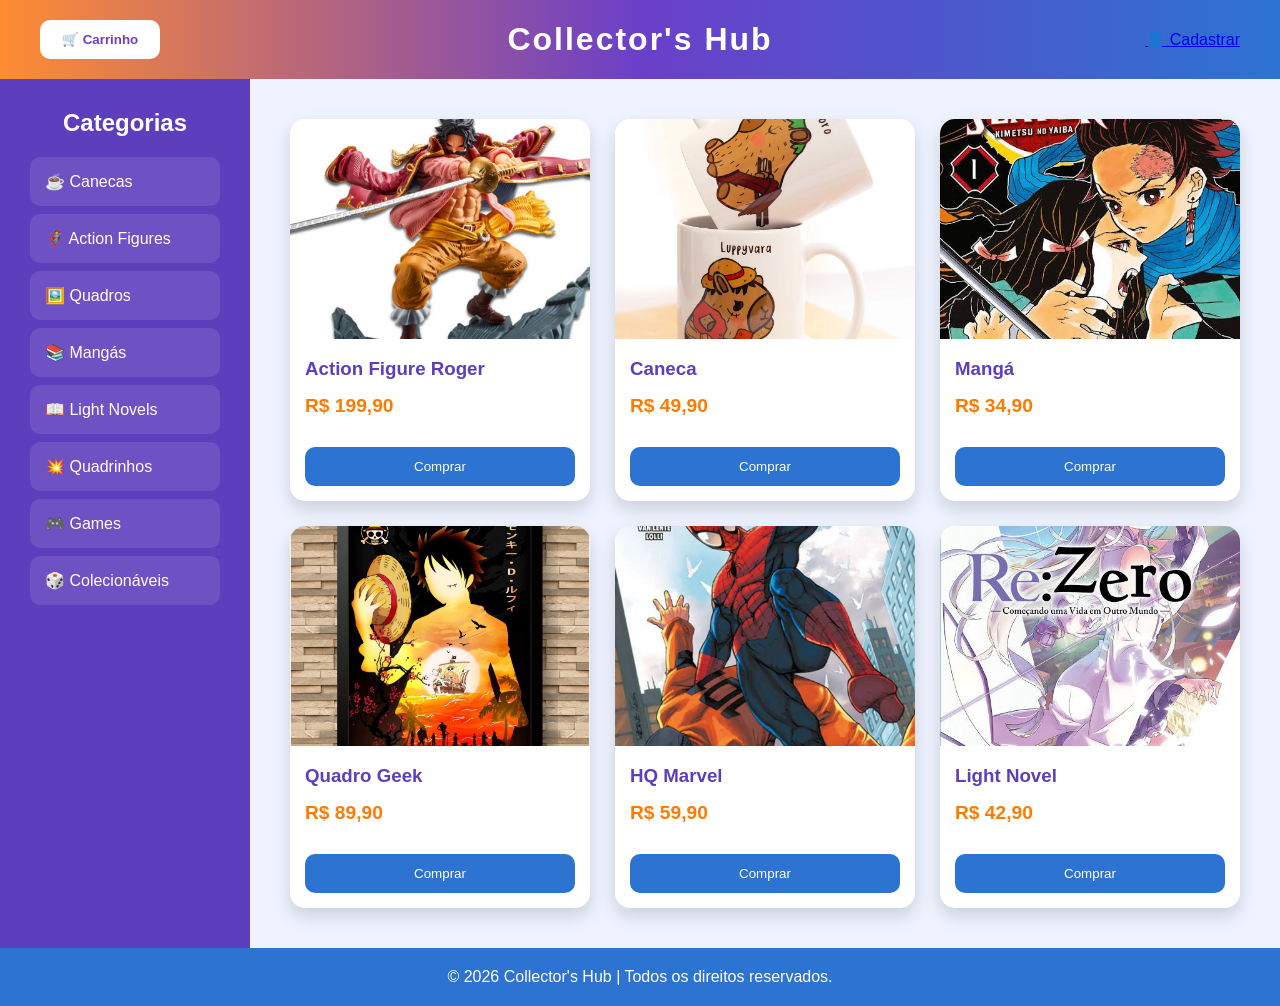
==== Nova pasta/index.html @ 6bdc7616 "Add files via upload" ====
<!DOCTYPE html>
<html lang="pt-BR">
<head>
    <meta charset="UTF-8">
    <meta name="viewport" content="width=device-width, initial-scale=1.0">
    <title>Collector's Hub</title>
    <link rel="stylesheet" href="style.css">
</head>
<body>

<header>

    <button class="btn">🛒 Carrinho</button>

    <div class="logo">
        <h1>Collector's Hub</h1>
    </div>

        <p class="botao_cadas"><a class="letra_botao_cadas" href="cadastro.html">👤 Cadastrar</a></p>

</header>

<div class="container">

    <aside>

        <h2>Categorias</h2>

        <ul>
            <li>☕ Canecas</li>
            <li>🦸 Action Figures</li>
            <li>🖼️ Quadros</li>
            <li>📚 Mangás</li>
            <li>📖 Light Novels</li>
            <li>💥 Quadrinhos</li>
            <li>🎮 Games</li>
            <li>🎲 Colecionáveis</li>
        </ul>

    </aside>

    <main>

        <div class="cards">

            <div class="card">
                <img src="imagens/rogério.png" class="imagem_produto" alt="">
                <h3>Action Figure Roger</h3>
                <p>R$ 199,90</p>
                <button>Comprar</button>
            </div>

            <div class="card">
                <img src="imagens/caneca.cappiece.webp" class="imagem_produto" alt="">
                <h3>Caneca </h3>
                <p>R$ 49,90</p>
                <button>Comprar</button>
            </div>

            <div class="card">
                <img src="imagens/mangá.ds.jpeg" class="imagem_produto" alt="">
                <h3>Mangá</h3>
                <p>R$ 34,90</p>
                <button>Comprar</button>
            </div>

            <div class="card">
                <img src="imagens/quadro.luffy.jpeg" class="imagem_produto" alt="">
                <h3>Quadro Geek</h3>
                <p>R$ 89,90</p>
                <button>Comprar</button>
            </div>

            <div class="card">
                <img src="imagens/miranha.webp" class="imagem_produto" alt="">
                <h3>HQ Marvel</h3>
                <p>R$ 59,90</p>
                <button>Comprar</button>
            </div>

            <div class="card">
                <img src="imagens/re_zero.jpeg" class="imagem_produto" alt="">
                <h3>Light Novel</h3>
                <p>R$ 42,90</p>
                <button>Comprar</button>
            </div>

        </div>

    </main>

</div>

<footer>

    <p>© 2026 Collector's Hub | Todos os direitos reservados.</p>

</footer>

</body>
</html>
---- Nova pasta/style.css ----
*{
    margin:0;
    padding:0;
    box-sizing:border-box;
    font-family:Arial, Helvetica, sans-serif;
}

body{
    background:#eef3ff;
}

/* HEADER */

header{

    background:linear-gradient(90deg,#ff8c32,#6b3fc9,#2c73d2);

    color:white;

    display:flex;

    justify-content:space-between;

    align-items:center;

    padding:20px 40px;

}

.logo{

    position:absolute;

    left:50%;

    transform:translateX(-50%);

}

.logo h1{

    font-size:2rem;

    letter-spacing:2px;

}

.btn{

    background:white;

    color:#6b3fc9;

    border:none;

    padding:12px 22px;

    border-radius:10px;

    cursor:pointer;

    font-weight:bold;

    transition:.3s;

}

.btn:hover{

    background:#ffb347;

    color:white;

}

/* CONTAINER */

.container{

    display:flex;

    min-height:85vh;

}

/* ASIDE */

aside{

    width:250px;

    background:#5d3ebd;

    color:white;

    padding:30px;

}

aside h2{

    margin-bottom:20px;

    text-align:center;

}

aside ul{

    list-style:none;

}

aside li{

    padding:15px;

    margin:8px 0;

    background:rgba(255,255,255,.1);

    border-radius:10px;

    cursor:pointer;

    transition:.3s;

}

aside li:hover{

    background:#ff8c32;

}

/* MAIN */

main{

    flex:1;

    padding:40px;

}

/* CARDS */

.cards{

    display:grid;

    grid-template-columns:repeat(auto-fit,minmax(240px,1fr));

    gap:25px;

}

.card{

    background:white;

    border-radius:15px;

    overflow:hidden;

    box-shadow:0 8px 18px rgba(0,0,0,.15);

    transition:.3s;

}

.card:hover{

    transform:translateY(-8px);

}

.card img{

    width:100%;

    height:220px;

    object-fit:cover;

}

.card h3{

    color:#5d3ebd;

    margin:15px;

}

.card p{

    color:#ff7b00;

    margin:15px;

    font-size:1.2rem;

    font-weight:bold;

}

.card button{

    width:90%;

    margin:15px;

    padding:12px;

    border:none;

    background:#2c73d2;

    color:white;

    border-radius:10px;

    cursor:pointer;

    transition:.3s;

}

.card button:hover{

    background:#ff8c32;

}

/* FOOTER */

footer{

    background:#2c73d2;

    color:white;

    text-align:center;

    padding:20px;

}

/* RESPONSIVIDADE */

@media(max-width:900px){

    .container{

        flex-direction:column;

    }

    aside{

        width:100%;

    }

}

@media(max-width:700px){

    header{

        flex-direction:column;

        gap:20px;

        position:relative;

    }

    .logo{

        position:static;

        transform:none;

    }

}

@media(max-width:500px){

    main{

        padding:20px;

    }

    .btn{

        width:200px;

    }

}
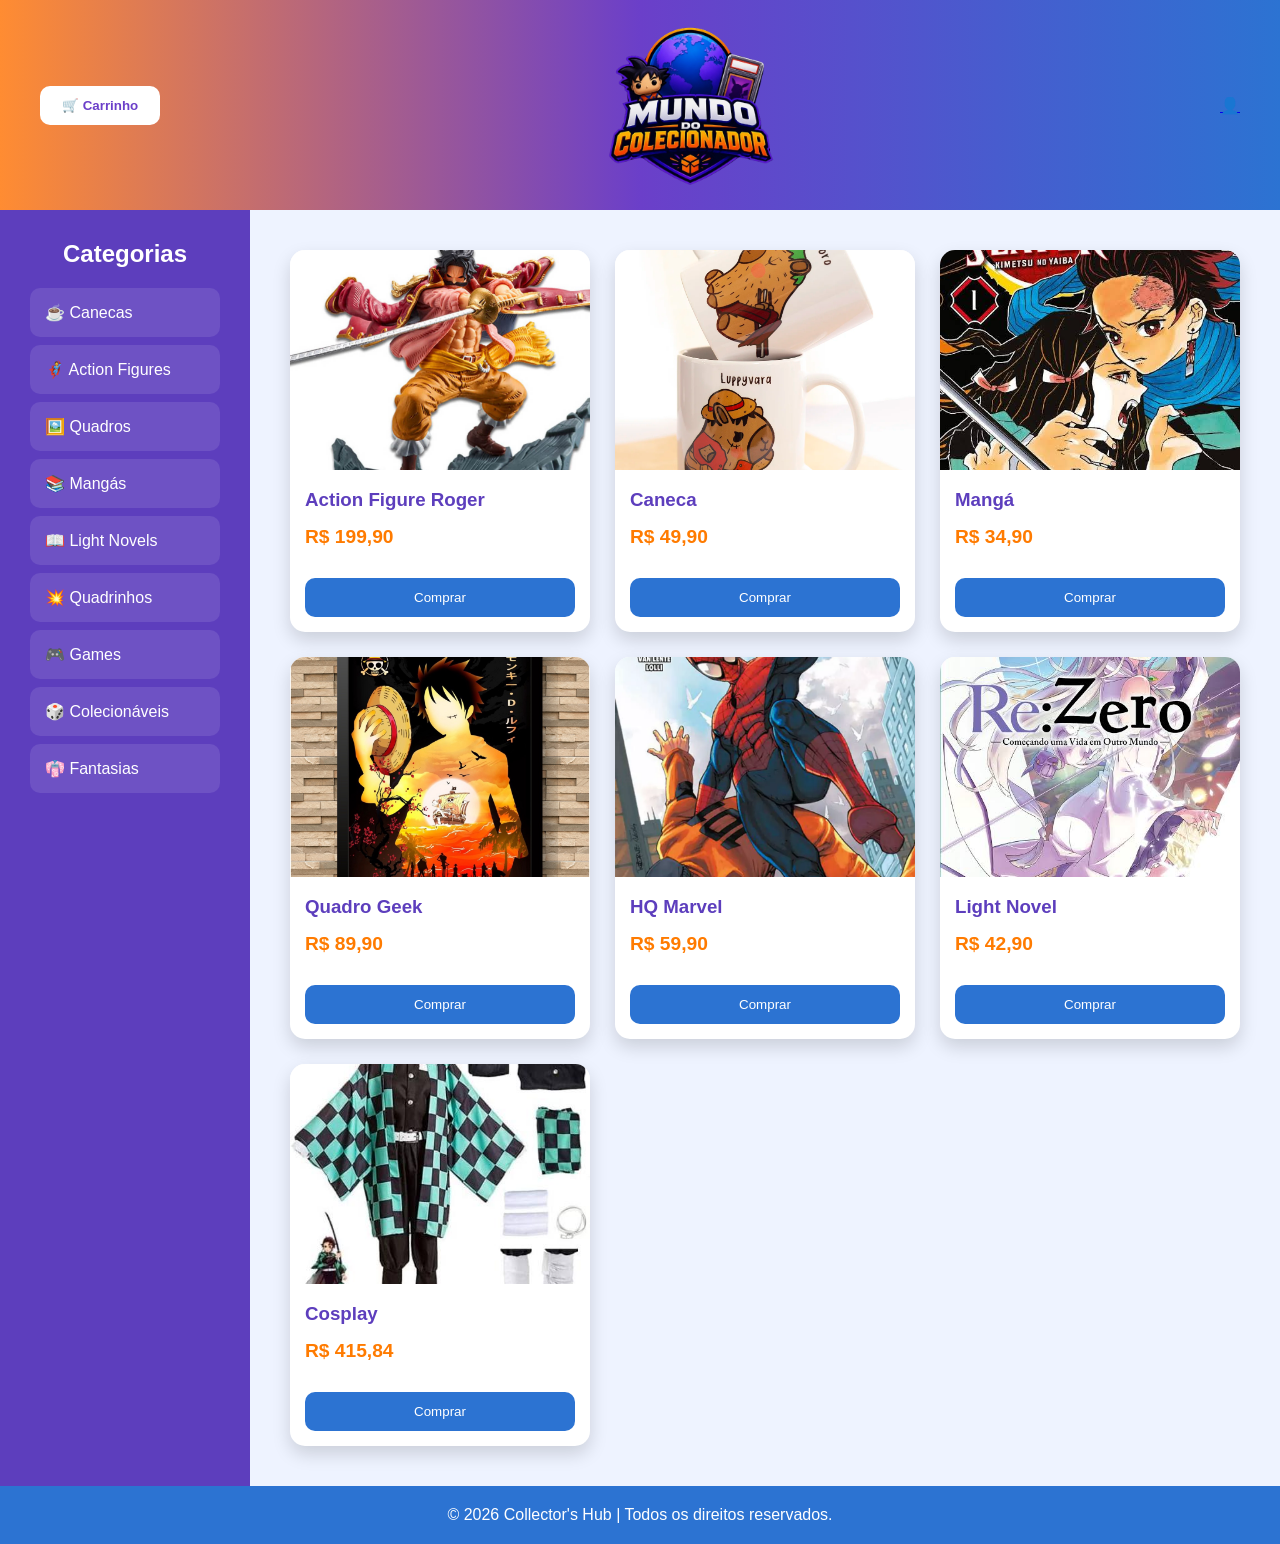
==== commit 7b7da85d: "Add files via upload" ====
--- a/Nova pasta/index.html
+++ b/Nova pasta/index.html
@@ -13,10 +13,10 @@
     <button class="btn">🛒 Carrinho</button>
 
     <div class="logo">
-        <h1>Collector's Hub</h1>
+        <img src="imagens/Logo.png" alt="logo">
     </div>
 
-        <p class="botao_cadas"><a class="letra_botao_cadas" href="cadastro.html">👤 Cadastrar</a></p>
+        <p class="botao_cadas"><a class="letra_botao_cadas" href="cadastro.html">👤</a></p>
 
 </header>
 
@@ -35,6 +35,7 @@
             <li>💥 Quadrinhos</li>
             <li>🎮 Games</li>
             <li>🎲 Colecionáveis</li>
+            <li>👘 Fantasias</li>
         </ul>
 
     </aside>
@@ -85,6 +86,13 @@
                 <button>Comprar</button>
             </div>
 
+            <div class="card">
+                <img src="imagens/imagem.png" class="imagem_produto" alt="">
+                <h3>Cosplay</h3>
+                <p>R$ 415,84</p>
+                <button>Comprar</button>
+            </div>
+
         </div>
 
     </main>
--- a/Nova pasta/style.css
+++ b/Nova pasta/style.css
@@ -12,237 +12,223 @@
 /* HEADER */
 
 header{
-
-    background:linear-gradient(90deg,#ff8c32,#6b3fc9,#2c73d2);
+    background: linear-gradient(90deg,#ff8c32,#6b3fc9,#2c73d2);
+    color: white;
+
+    display: flex;
+    justify-content: space-between;
+    align-items: center;
+
+    padding: 15px 40px;
+    flex-wrap: wrap;
+    gap: 20px;
+}
+
+.logo{
+    position: static;
+    transform: none;
+
+}
+
+.logo h1{
+    font-size: 2rem;
+    letter-spacing: 2px;
+
+}
+
+.logo img{
+    width: 180px;
+    max-width: 100%;
+    height: auto;
+    display: block;
+}
+
+.btn{
+    background: white;
+    color: #6b3fc9;
+    border: none;
+    padding: 12px 22px;
+    border-radius: 10px;
+    cursor: pointer;
+    font-weight: bold;
+    transition: .3s;
+}
+
+.btn:hover{
+    background: #ffb347;
+    color: white;
+}
+
+/* CONTAINER */
+
+.container{
+
+    display:flex;
+
+    min-height:85vh;
+
+}
+
+/* ASIDE */
+
+aside{
+
+    width:250px;
+
+    background:#5d3ebd;
 
     color:white;
 
-    display:flex;
-
-    justify-content:space-between;
-
-    align-items:center;
-
-    padding:20px 40px;
-
-}
-
-.logo{
-
-    position:absolute;
-
-    left:50%;
-
-    transform:translateX(-50%);
-
-}
-
-.logo h1{
-
-    font-size:2rem;
-
-    letter-spacing:2px;
-
-}
-
-.btn{
+    padding:30px;
+
+}
+
+aside h2{
+
+    margin-bottom:20px;
+
+    text-align:center;
+
+}
+
+aside ul{
+
+    list-style:none;
+
+}
+
+aside li{
+
+    padding:15px;
+
+    margin:8px 0;
+
+    background:rgba(255,255,255,.1);
+
+    border-radius:10px;
+
+    cursor:pointer;
+
+    transition:.3s;
+
+}
+
+aside li:hover{
+
+    background:#ff8c32;
+
+}
+
+/* MAIN */
+
+main{
+
+    flex:1;
+
+    padding:40px;
+
+}
+
+/* CARDS */
+
+.cards{
+
+    display:grid;
+
+    grid-template-columns:repeat(auto-fit,minmax(240px,1fr));
+
+    gap:25px;
+
+}
+
+.card{
 
     background:white;
 
-    color:#6b3fc9;
+    border-radius:15px;
+
+    overflow:hidden;
+
+    box-shadow:0 8px 18px rgba(0,0,0,.15);
+
+    transition:.3s;
+
+}
+
+.card:hover{
+
+    transform:translateY(-8px);
+
+}
+
+.card img{
+
+    width:100%;
+
+    height:220px;
+
+    object-fit:cover;
+
+}
+
+.card h3{
+
+    color:#5d3ebd;
+
+    margin:15px;
+
+}
+
+.card p{
+
+    color:#ff7b00;
+
+    margin:15px;
+
+    font-size:1.2rem;
+
+    font-weight:bold;
+
+}
+
+.card button{
+
+    width:90%;
+
+    margin:15px;
+
+    padding:12px;
 
     border:none;
 
-    padding:12px 22px;
+    background:#2c73d2;
+
+    color:white;
 
     border-radius:10px;
 
     cursor:pointer;
 
-    font-weight:bold;
-
     transition:.3s;
 
 }
 
-.btn:hover{
-
-    background:#ffb347;
+.card button:hover{
+
+    background:#ff8c32;
+
+}
+
+/* FOOTER */
+
+footer{
+
+    background:#2c73d2;
 
     color:white;
 
-}
-
-/* CONTAINER */
-
-.container{
-
-    display:flex;
-
-    min-height:85vh;
-
-}
-
-/* ASIDE */
-
-aside{
-
-    width:250px;
-
-    background:#5d3ebd;
-
-    color:white;
-
-    padding:30px;
-
-}
-
-aside h2{
-
-    margin-bottom:20px;
-
     text-align:center;
 
-}
-
-aside ul{
-
-    list-style:none;
-
-}
-
-aside li{
-
-    padding:15px;
-
-    margin:8px 0;
-
-    background:rgba(255,255,255,.1);
-
-    border-radius:10px;
-
-    cursor:pointer;
-
-    transition:.3s;
-
-}
-
-aside li:hover{
-
-    background:#ff8c32;
-
-}
-
-/* MAIN */
-
-main{
-
-    flex:1;
-
-    padding:40px;
-
-}
-
-/* CARDS */
-
-.cards{
-
-    display:grid;
-
-    grid-template-columns:repeat(auto-fit,minmax(240px,1fr));
-
-    gap:25px;
-
-}
-
-.card{
-
-    background:white;
-
-    border-radius:15px;
-
-    overflow:hidden;
-
-    box-shadow:0 8px 18px rgba(0,0,0,.15);
-
-    transition:.3s;
-
-}
-
-.card:hover{
-
-    transform:translateY(-8px);
-
-}
-
-.card img{
-
-    width:100%;
-
-    height:220px;
-
-    object-fit:cover;
-
-}
-
-.card h3{
-
-    color:#5d3ebd;
-
-    margin:15px;
-
-}
-
-.card p{
-
-    color:#ff7b00;
-
-    margin:15px;
-
-    font-size:1.2rem;
-
-    font-weight:bold;
-
-}
-
-.card button{
-
-    width:90%;
-
-    margin:15px;
-
-    padding:12px;
-
-    border:none;
-
-    background:#2c73d2;
-
-    color:white;
-
-    border-radius:10px;
-
-    cursor:pointer;
-
-    transition:.3s;
-
-}
-
-.card button:hover{
-
-    background:#ff8c32;
-
-}
-
-/* FOOTER */
-
-footer{
-
-    background:#2c73d2;
-
-    color:white;
-
-    text-align:center;
-
     padding:20px;
 
 }
